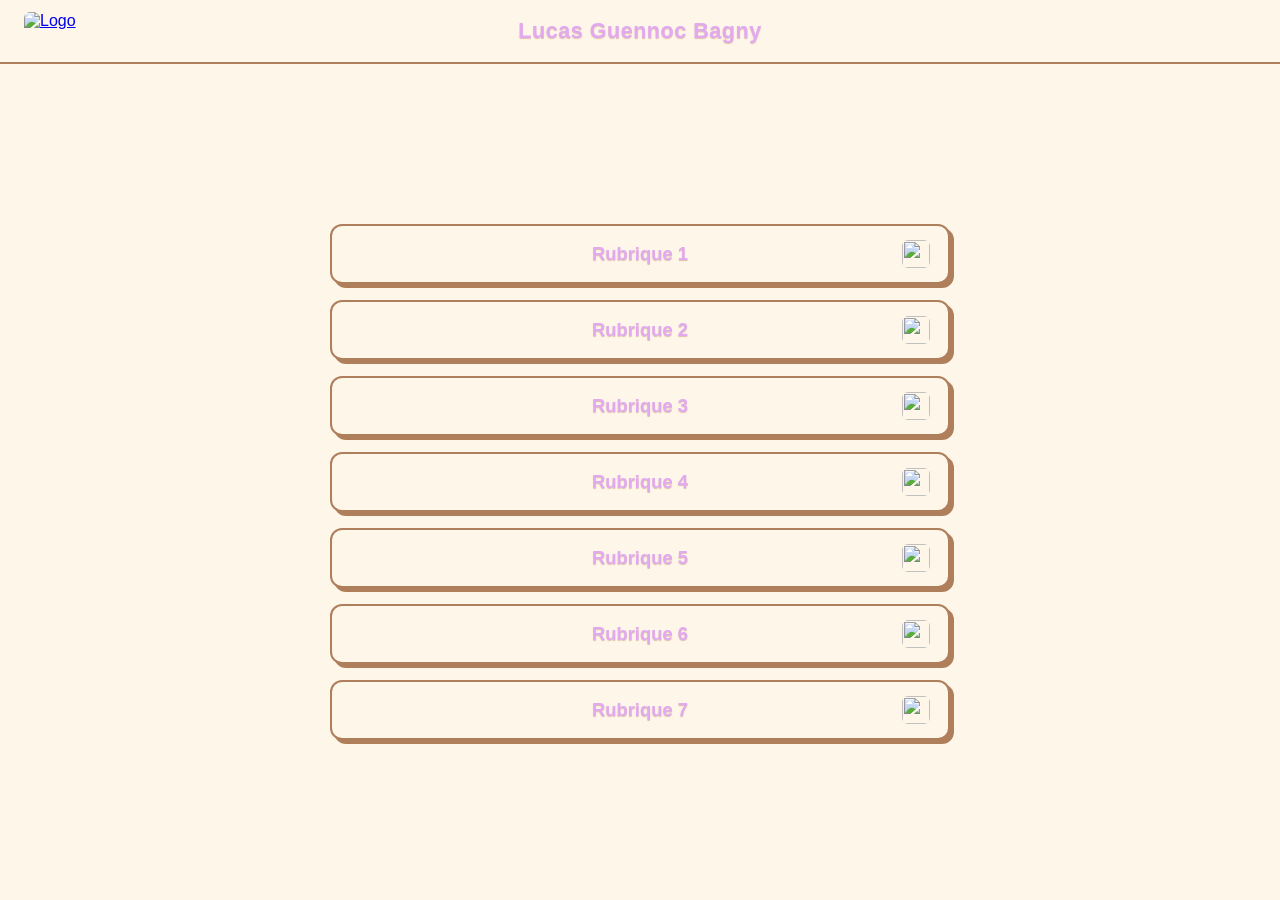
==== lien.html @ ada76bb2 "a" ====
<!DOCTYPE html>
<html lang="fr">
<head>
  <meta charset="UTF-8" />
  <meta name="viewport" content="width=device-width, initial-scale=1.0" />
  <title>Mes liens — Lucas Guennoc Bagny</title>
  <link rel="stylesheet" href="style.css" />
  <link rel="stylesheet" href="liens.css" />
</head>
<body>

  <!-- Fine banderole du haut (identique à l'accueil) -->
  <header class="top-banner">
    <a href="index.html" class="logo-link" aria-label="Retour à l'accueil">
      <img src="logo.png" alt="Logo" class="logo" />
    </a>
    <h1 class="site-title">Lucas Guennoc Bagny</h1>
  </header>

  <main class="liens-page">
    <div class="rubriques-liste">

      <!-- Rubrique 1 -->
      <a href="https://exemple.com/1" target="_blank" rel="noopener noreferrer" class="rubrique-item">
        <span class="rubrique-texte">Rubrique 1</span>
        <img src="icone1.png" alt="" class="rubrique-icone" />
      </a>

      <!-- Rubrique 2 -->
      <a href="https://exemple.com/2" target="_blank" rel="noopener noreferrer" class="rubrique-item">
        <span class="rubrique-texte">Rubrique 2</span>
        <img src="icone2.png" alt="" class="rubrique-icone" />
      </a>

      <!-- Rubrique 3 -->
      <a href="https://exemple.com/3" target="_blank" rel="noopener noreferrer" class="rubrique-item">
        <span class="rubrique-texte">Rubrique 3</span>
        <img src="icone3.png" alt="" class="rubrique-icone" />
      </a>

      <!-- Rubrique 4 -->
      <a href="https://exemple.com/4" target="_blank" rel="noopener noreferrer" class="rubrique-item">
        <span class="rubrique-texte">Rubrique 4</span>
        <img src="icone4.png" alt="" class="rubrique-icone" />
      </a>

      <!-- Rubrique 5 -->
      <a href="https://exemple.com/5" target="_blank" rel="noopener noreferrer" class="rubrique-item">
        <span class="rubrique-texte">Rubrique 5</span>
        <img src="icone5.png" alt="" class="rubrique-icone" />
      </a>

      <!-- Rubrique 6 -->
      <a href="https://exemple.com/6" target="_blank" rel="noopener noreferrer" class="rubrique-item">
        <span class="rubrique-texte">Rubrique 6</span>
        <img src="icone6.png" alt="" class="rubrique-icone" />
      </a>

      <!-- Rubrique 7 -->
      <a href="https://exemple.com/7" target="_blank" rel="noopener noreferrer" class="rubrique-item">
        <span class="rubrique-texte">Rubrique 7</span>
        <img src="icone7.png" alt="" class="rubrique-icone" />
      </a>

    </div>
  </main>

</body>
</html>
---- style.css ----
/* Réinitialisation de base */
* {
  box-sizing: border-box;
  margin: 0;
  padding: 0;
}

body {
  background-color: #fff6ea;
  color: #e2a9f1;
  font-family: 'Segoe UI', Tahoma, Geneva, Verdana, sans-serif;
  min-height: 100vh;
  display: flex;
  flex-direction: column;
}

/* --- Fine banderole du haut --- */
.top-banner {
  display: grid;
  grid-template-columns: 1fr auto 1fr;
  align-items: center;
  padding: 12px 24px;
  background-color: #fff6ea;
  border-bottom: 2px solid #af7f5b; /* Démarcation */
}

.logo-link {
  justify-self: start;
  display: flex;
  align-items: center;
}

.logo {
  height: 38px;
  width: auto;
  object-fit: contain;
  border-radius: 6px;
}

.site-title {
  justify-self: center;
  font-size: 1.35rem;
  font-weight: 700;
  letter-spacing: 0.5px;
  color: #e2a9f1;
  /* Légère ombre pour faire ressortir le lilas clair sur le fond crème */
  text-shadow: 0 1px 1px rgba(175, 127, 91, 0.45);
  text-align: center;
}

/* --- Zone principale & les 2 rectangles --- */
.main-container {
  flex: 1;
  display: flex;
  align-items: center;
  justify-content: center;
  padding: 40px 24px;
}

.cards-grid {
  display: flex;
  flex-wrap: wrap;
  gap: 32px;
  justify-content: center;
  width: 100%;
  max-width: 900px;
}

.nav-card {
  flex: 1 1 320px;
  max-width: 400px;
  min-height: 220px;
  background-color: #fff6ea;
  border: 2px solid #af7f5b; /* Démarcation du rectangle */
  border-radius: 16px;
  padding: 32px 24px;
  text-decoration: none;
  color: #e2a9f1;
  display: flex;
  flex-direction: column;
  justify-content: center;
  align-items: center;
  text-align: center;
  /* Ombre solide style néo-brutaliste léger en #af7f5b */
  box-shadow: 6px 6px 0px #af7f5b;
  transition: transform 0.2s ease, box-shadow 0.2s ease, background-color 0.2s ease;
}

.nav-card h2 {
  font-size: 1.6rem;
  margin-bottom: 12px;
  text-shadow: 0 1px 1px rgba(175, 127, 91, 0.45);
}

.nav-card p {
  font-size: 1rem;
  font-weight: 500;
  text-shadow: 0 1px 1px rgba(175, 127, 91, 0.35);
}

/* Effet au survol de la souris */
.nav-card:hover {
  transform: translate(-3px, -3px);
  box-shadow: 9px 9px 0px #af7f5b;
  background-color: #fdf0df;
}

/* Effet au clic */
.nav-card:active {
  transform: translate(2px, 2px);
  box-shadow: 2px 2px 0px #af7f5b;
}

/* Adaptation mobile */
@media (max-width: 600px) {
  .top-banner {
    padding: 10px 16px;
  }

  .site-title {
    font-size: 1.1rem;
  }

  .logo {
    height: 60px;
  }
}




/* CSS DES LIENS */

.liens-page {
  flex: 1;
  display: flex;
  justify-content: center;
  align-items: center;
  padding: 36px 20px;
}

.rubriques-liste {
  display: flex;
  flex-direction: column;
  gap: 16px;
  width: 100%;
  max-width: 620px;
}

.rubrique-item {
  display: grid;
  grid-template-columns: 44px 1fr 44px; /* Gauche vide équilibrée | Milieu texte | Droite icône */
  align-items: center;
  padding: 14px 18px;
  background-color: #fff6ea;
  border: 2px solid #af7f5b;
  border-radius: 12px;
  text-decoration: none;
  color: #e2a9f1;
  box-shadow: 4px 4px 0px #af7f5b;
  transition: transform 0.18s ease, box-shadow 0.18s ease, background-color 0.18s ease;
}

.rubrique-texte {
  grid-column: 2;
  justify-self: center;
  text-align: center;
  font-size: 1.15rem;
  font-weight: 600;
  text-shadow: 0 1px 1px rgba(175, 127, 91, 0.45);
}

.rubrique-icone {
  grid-column: 3;
  justify-self: end;
  width: 28px;
  height: 28px;
  object-fit: contain;
  border-radius: 6px;
}

.rubrique-item:hover {
  transform: translate(-2px, -2px);
  box-shadow: 6px 6px 0px #af7f5b;
  background-color: #fdf0df;
}

.rubrique-item:active {
  transform: translate(2px, 2px);
  box-shadow: 2px 2px 0px #af7f5b;
}

@media (max-width: 520px) {
  .rubrique-item {
    grid-template-columns: 32px 1fr 32px;
    padding: 12px 14px;
  }

  .rubrique-texte {
    font-size: 1rem;
  }

  .rubrique-icone {
    width: 24px;
    height: 24px;
  }
}
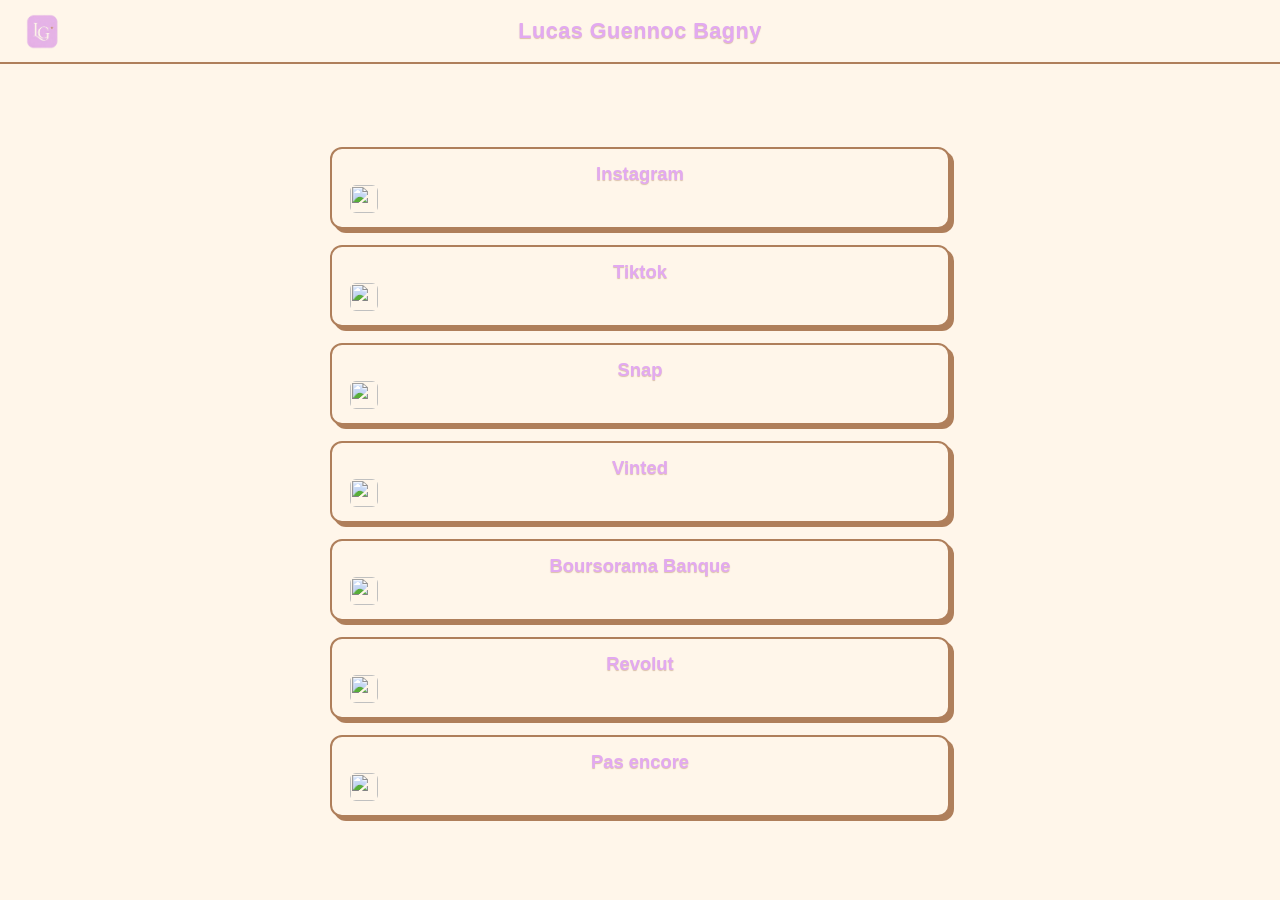
==== commit b9c691b5: "a" ====
--- a/lien.html
+++ b/lien.html
@@ -12,7 +12,7 @@
   <!-- Fine banderole du haut (identique à l'accueil) -->
   <header class="top-banner">
     <a href="index.html" class="logo-link" aria-label="Retour à l'accueil">
-      <img src="logo.png" alt="Logo" class="logo" />
+      <img src="logolgb.png" alt="Logo" class="logo" />
     </a>
     <h1 class="site-title">Lucas Guennoc Bagny</h1>
   </header>
@@ -21,44 +21,44 @@
     <div class="rubriques-liste">
 
       <!-- Rubrique 1 -->
-      <a href="https://exemple.com/1" target="_blank" rel="noopener noreferrer" class="rubrique-item">
-        <span class="rubrique-texte">Rubrique 1</span>
+      <a href="https://www.instagram.com/lucas.gncb?fqnt=amhoZDVzODUzZmVs&utm_source=qr" target="_blank" rel="noopener noreferrer" class="rubrique-item">
+        <span class="rubrique-texte">Instagram</span>
         <img src="icone1.png" alt="" class="rubrique-icone" />
       </a>
 
       <!-- Rubrique 2 -->
-      <a href="https://exemple.com/2" target="_blank" rel="noopener noreferrer" class="rubrique-item">
-        <span class="rubrique-texte">Rubrique 2</span>
+      <a href="https://www.tiktok.com/@lucas_gnc?_r=1&_t=ZG-9BcjdrK2OnJ" target="_blank" rel="noopener noreferrer" class="rubrique-item">
+        <span class="rubrique-texte">Tiktok</span>
         <img src="icone2.png" alt="" class="rubrique-icone" />
       </a>
 
       <!-- Rubrique 3 -->
-      <a href="https://exemple.com/3" target="_blank" rel="noopener noreferrer" class="rubrique-item">
-        <span class="rubrique-texte">Rubrique 3</span>
+      <a href="https://snapchat.com/t/1lXszmKQ" target="_blank" rel="noopener noreferrer" class="rubrique-item">
+        <span class="rubrique-texte">Snap</span>
         <img src="icone3.png" alt="" class="rubrique-icone" />
       </a>
 
       <!-- Rubrique 4 -->
-      <a href="https://exemple.com/4" target="_blank" rel="noopener noreferrer" class="rubrique-item">
-        <span class="rubrique-texte">Rubrique 4</span>
+      <a href="https://www.vinted.fr/member/157258825-lucasgncb" target="_blank" rel="noopener noreferrer" class="rubrique-item">
+        <span class="rubrique-texte">Vinted</span>
         <img src="icone4.png" alt="" class="rubrique-icone" />
       </a>
 
       <!-- Rubrique 5 -->
-      <a href="https://exemple.com/5" target="_blank" rel="noopener noreferrer" class="rubrique-item">
-        <span class="rubrique-texte">Rubrique 5</span>
+      <a href="https://bour.so/p/YFesrN14b8z" target="_blank" rel="noopener noreferrer" class="rubrique-item">
+        <span class="rubrique-texte">Boursorama Banque</span>
         <img src="icone5.png" alt="" class="rubrique-icone" />
       </a>
 
       <!-- Rubrique 6 -->
-      <a href="https://exemple.com/6" target="_blank" rel="noopener noreferrer" class="rubrique-item">
-        <span class="rubrique-texte">Rubrique 6</span>
+      <a href="https://revolut.com/referral/?referral-code=lucas_nn_qxb5!NOV2-26-VR-FR&geo-redirect" target="_blank" rel="noopener noreferrer" class="rubrique-item">
+        <span class="rubrique-texte">Revolut</span>
         <img src="icone6.png" alt="" class="rubrique-icone" />
       </a>
 
       <!-- Rubrique 7 -->
       <a href="https://exemple.com/7" target="_blank" rel="noopener noreferrer" class="rubrique-item">
-        <span class="rubrique-texte">Rubrique 7</span>
+        <span class="rubrique-texte">Pas encore</span>
         <img src="icone7.png" alt="" class="rubrique-icone" />
       </a>
 
--- a/style.css
+++ b/style.css
@@ -149,7 +149,7 @@
 
 .rubrique-item {
   display: grid;
-  grid-template-columns: 44px 1fr 44px; /* Gauche vide équilibrée | Milieu texte | Droite icône */
+  grid-template-columns: 44px 1fr 44px; /* Gauche icône | Milieu texte | Droite vide équilibrée */
   align-items: center;
   padding: 14px 18px;
   background-color: #fff6ea;
@@ -159,6 +159,15 @@
   color: #e2a9f1;
   box-shadow: 4px 4px 0px #af7f5b;
   transition: transform 0.18s ease, box-shadow 0.18s ease, background-color 0.18s ease;
+}
+
+.rubrique-icone {
+  grid-column: 1;
+  justify-self: start;
+  width: 28px;
+  height: 28px;
+  object-fit: contain;
+  border-radius: 6px;
 }
 
 .rubrique-texte {
@@ -170,15 +179,6 @@
   text-shadow: 0 1px 1px rgba(175, 127, 91, 0.45);
 }
 
-.rubrique-icone {
-  grid-column: 3;
-  justify-self: end;
-  width: 28px;
-  height: 28px;
-  object-fit: contain;
-  border-radius: 6px;
-}
-
 .rubrique-item:hover {
   transform: translate(-2px, -2px);
   box-shadow: 6px 6px 0px #af7f5b;
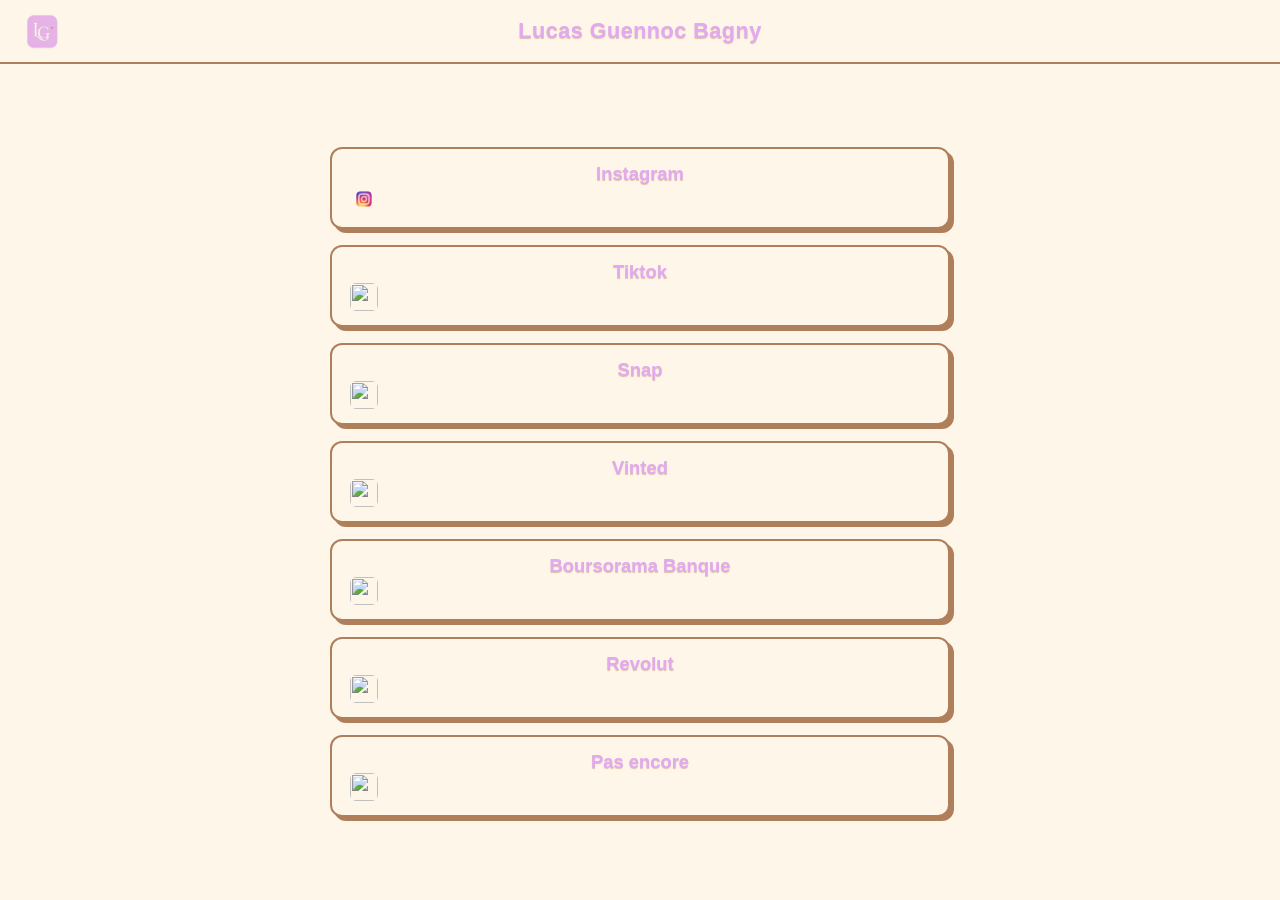
==== commit 9db7185f: "a" ====
--- a/lien.html
+++ b/lien.html
@@ -23,7 +23,7 @@
       <!-- Rubrique 1 -->
       <a href="https://www.instagram.com/lucas.gncb?fqnt=amhoZDVzODUzZmVs&utm_source=qr" target="_blank" rel="noopener noreferrer" class="rubrique-item">
         <span class="rubrique-texte">Instagram</span>
-        <img src="icone1.png" alt="" class="rubrique-icone" />
+        <img src="insta.png" alt="" class="rubrique-icone" />
       </a>
 
       <!-- Rubrique 2 -->
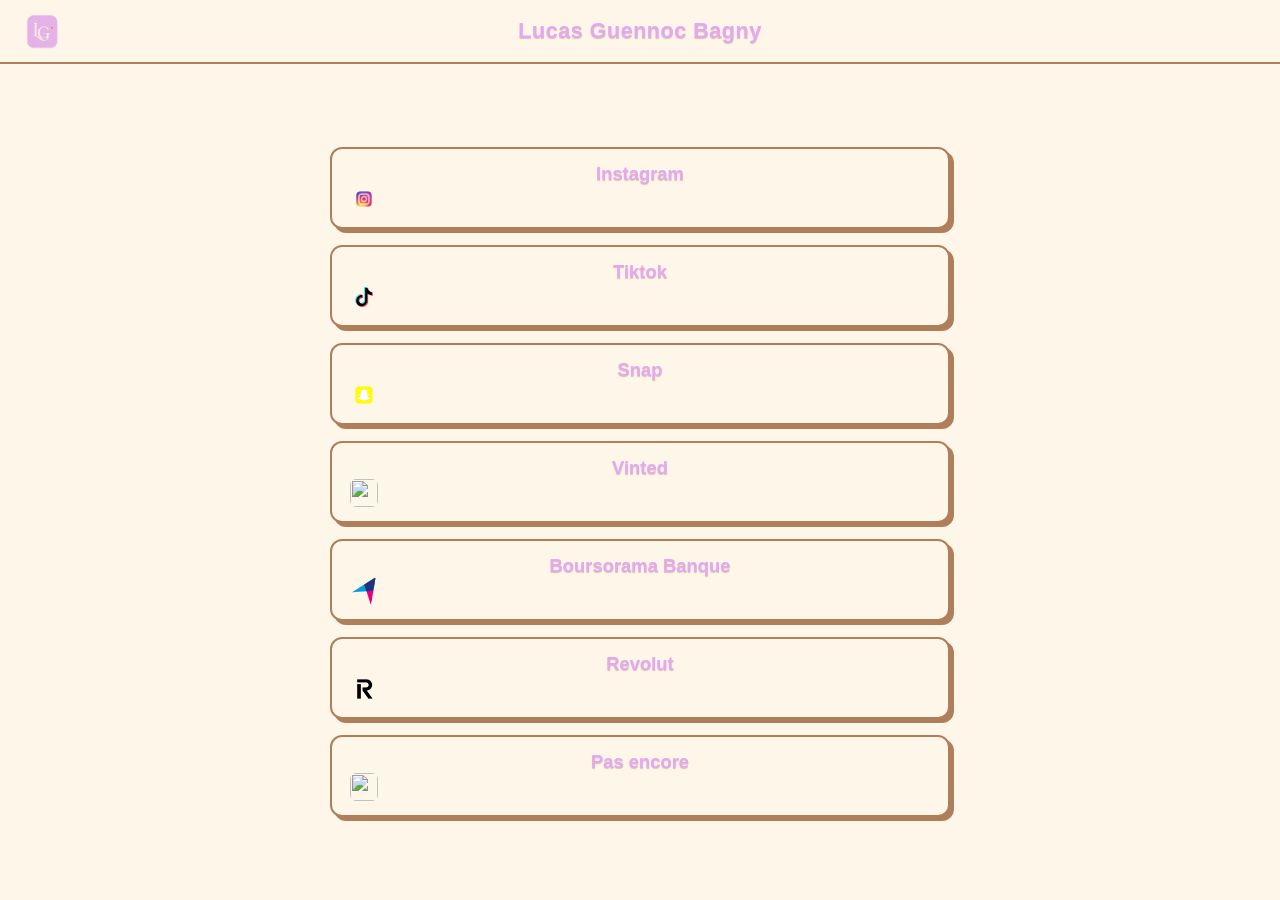
==== commit 9cdf31fe: "a" ====
--- a/lien.html
+++ b/lien.html
@@ -29,31 +29,31 @@
       <!-- Rubrique 2 -->
       <a href="https://www.tiktok.com/@lucas_gnc?_r=1&_t=ZG-9BcjdrK2OnJ" target="_blank" rel="noopener noreferrer" class="rubrique-item">
         <span class="rubrique-texte">Tiktok</span>
-        <img src="icone2.png" alt="" class="rubrique-icone" />
+        <img src="tiktok.png" alt="" class="rubrique-icone" />
       </a>
 
       <!-- Rubrique 3 -->
       <a href="https://snapchat.com/t/1lXszmKQ" target="_blank" rel="noopener noreferrer" class="rubrique-item">
         <span class="rubrique-texte">Snap</span>
-        <img src="icone3.png" alt="" class="rubrique-icone" />
+        <img src="snap.png" alt="" class="rubrique-icone" />
       </a>
 
       <!-- Rubrique 4 -->
       <a href="https://www.vinted.fr/member/157258825-lucasgncb" target="_blank" rel="noopener noreferrer" class="rubrique-item">
         <span class="rubrique-texte">Vinted</span>
-        <img src="icone4.png" alt="" class="rubrique-icone" />
+        <img src="vinted.png" alt="" class="rubrique-icone" />
       </a>
 
       <!-- Rubrique 5 -->
       <a href="https://bour.so/p/YFesrN14b8z" target="_blank" rel="noopener noreferrer" class="rubrique-item">
         <span class="rubrique-texte">Boursorama Banque</span>
-        <img src="icone5.png" alt="" class="rubrique-icone" />
+        <img src="bourso.png" alt="" class="rubrique-icone" />
       </a>
 
       <!-- Rubrique 6 -->
       <a href="https://revolut.com/referral/?referral-code=lucas_nn_qxb5!NOV2-26-VR-FR&geo-redirect" target="_blank" rel="noopener noreferrer" class="rubrique-item">
         <span class="rubrique-texte">Revolut</span>
-        <img src="icone6.png" alt="" class="rubrique-icone" />
+        <img src="revolut.png" alt="" class="rubrique-icone" />
       </a>
 
       <!-- Rubrique 7 -->
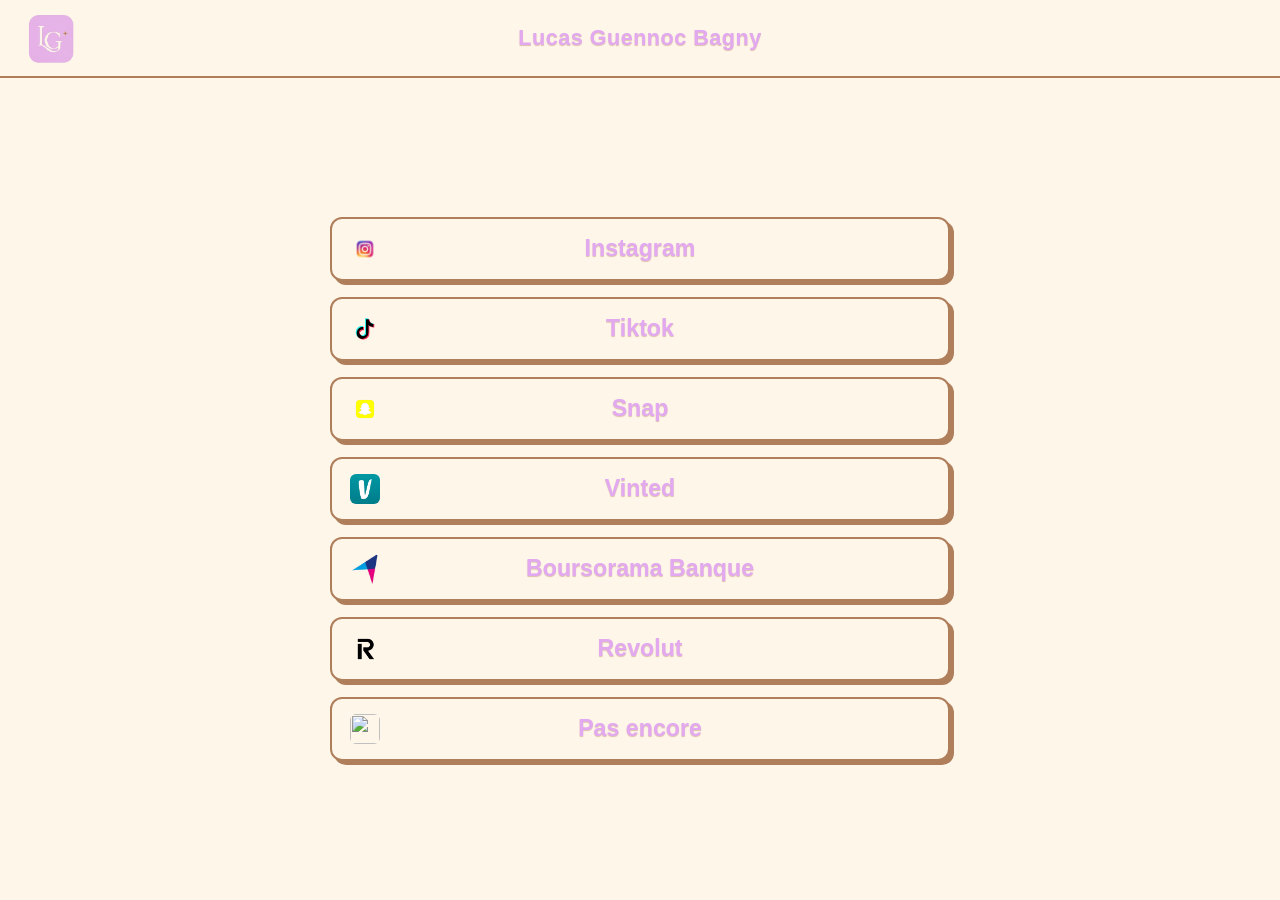
==== commit eabd7f93: "ajout" ====
--- a/lien.html
+++ b/lien.html
@@ -22,44 +22,44 @@
 
       <!-- Rubrique 1 -->
       <a href="https://www.instagram.com/lucas.gncb?fqnt=amhoZDVzODUzZmVs&utm_source=qr" target="_blank" rel="noopener noreferrer" class="rubrique-item">
+        <img src="insta.png" alt="" class="rubrique-icone" />
         <span class="rubrique-texte">Instagram</span>
-        <img src="insta.png" alt="" class="rubrique-icone" />
       </a>
 
       <!-- Rubrique 2 -->
       <a href="https://www.tiktok.com/@lucas_gnc?_r=1&_t=ZG-9BcjdrK2OnJ" target="_blank" rel="noopener noreferrer" class="rubrique-item">
+        <img src="tiktok.png" alt="" class="rubrique-icone" />
         <span class="rubrique-texte">Tiktok</span>
-        <img src="tiktok.png" alt="" class="rubrique-icone" />
       </a>
 
       <!-- Rubrique 3 -->
       <a href="https://snapchat.com/t/1lXszmKQ" target="_blank" rel="noopener noreferrer" class="rubrique-item">
+        <img src="snap.png" alt="" class="rubrique-icone" />
         <span class="rubrique-texte">Snap</span>
-        <img src="snap.png" alt="" class="rubrique-icone" />
       </a>
 
       <!-- Rubrique 4 -->
       <a href="https://www.vinted.fr/member/157258825-lucasgncb" target="_blank" rel="noopener noreferrer" class="rubrique-item">
+        <img src="vinted.png" alt="" class="rubrique-icone" />
         <span class="rubrique-texte">Vinted</span>
-        <img src="vinted.png" alt="" class="rubrique-icone" />
       </a>
 
       <!-- Rubrique 5 -->
       <a href="https://bour.so/p/YFesrN14b8z" target="_blank" rel="noopener noreferrer" class="rubrique-item">
+        <img src="bourso.png" alt="" class="rubrique-icone" />
         <span class="rubrique-texte">Boursorama Banque</span>
-        <img src="bourso.png" alt="" class="rubrique-icone" />
       </a>
 
       <!-- Rubrique 6 -->
       <a href="https://revolut.com/referral/?referral-code=lucas_nn_qxb5!NOV2-26-VR-FR&geo-redirect" target="_blank" rel="noopener noreferrer" class="rubrique-item">
+        <img src="revolut.png" alt="" class="rubrique-icone" />
         <span class="rubrique-texte">Revolut</span>
-        <img src="revolut.png" alt="" class="rubrique-icone" />
       </a>
 
       <!-- Rubrique 7 -->
       <a href="https://exemple.com/7" target="_blank" rel="noopener noreferrer" class="rubrique-item">
+        <img src="icone7.png" alt="" class="rubrique-icone" />
         <span class="rubrique-texte">Pas encore</span>
-        <img src="icone7.png" alt="" class="rubrique-icone" />
       </a>
 
     </div>
--- a/style.css
+++ b/style.css
@@ -19,31 +19,32 @@
   display: grid;
   grid-template-columns: 1fr auto 1fr;
   align-items: center;
-  padding: 12px 24px;
+  padding: 10px 24px;
   background-color: #fff6ea;
   border-bottom: 2px solid #af7f5b; /* Démarcation */
 }
 
 .logo-link {
+  grid-column: 1;
   justify-self: start;
   display: flex;
   align-items: center;
 }
 
 .logo {
-  height: 38px;
+  height: 56px; /* Plus grand à gauche */
   width: auto;
   object-fit: contain;
   border-radius: 6px;
 }
 
 .site-title {
+  grid-column: 2;
   justify-self: center;
   font-size: 1.35rem;
   font-weight: 700;
   letter-spacing: 0.5px;
   color: #e2a9f1;
-  /* Légère ombre pour faire ressortir le lilas clair sur le fond crème */
   text-shadow: 0 1px 1px rgba(175, 127, 91, 0.45);
   text-align: center;
 }
@@ -71,7 +72,7 @@
   max-width: 400px;
   min-height: 220px;
   background-color: #fff6ea;
-  border: 2px solid #af7f5b; /* Démarcation du rectangle */
+  border: 2px solid #af7f5b;
   border-radius: 16px;
   padding: 32px 24px;
   text-decoration: none;
@@ -81,7 +82,6 @@
   justify-content: center;
   align-items: center;
   text-align: center;
-  /* Ombre solide style néo-brutaliste léger en #af7f5b */
   box-shadow: 6px 6px 0px #af7f5b;
   transition: transform 0.2s ease, box-shadow 0.2s ease, background-color 0.2s ease;
 }
@@ -98,14 +98,12 @@
   text-shadow: 0 1px 1px rgba(175, 127, 91, 0.35);
 }
 
-/* Effet au survol de la souris */
 .nav-card:hover {
   transform: translate(-3px, -3px);
   box-shadow: 9px 9px 0px #af7f5b;
   background-color: #fdf0df;
 }
 
-/* Effet au clic */
 .nav-card:active {
   transform: translate(2px, 2px);
   box-shadow: 2px 2px 0px #af7f5b;
@@ -122,15 +120,11 @@
   }
 
   .logo {
-    height: 60px;
-  }
-}
-
-
-
-
-/* CSS DES LIENS */
-
+    height: 68px;
+  }
+}
+
+/* --- CSS DES LIENS --- */
 .liens-page {
   flex: 1;
   display: flex;
@@ -149,8 +143,9 @@
 
 .rubrique-item {
   display: grid;
-  grid-template-columns: 44px 1fr 44px; /* Gauche icône | Milieu texte | Droite vide équilibrée */
-  align-items: center;
+  grid-template-columns: 48px 1fr 48px; /* Icône à gauche | Texte centré | Symétrie à droite */
+  align-items: center;
+  min-height: 64px;
   padding: 14px 18px;
   background-color: #fff6ea;
   border: 2px solid #af7f5b;
@@ -164,8 +159,9 @@
 .rubrique-icone {
   grid-column: 1;
   justify-self: start;
-  width: 28px;
-  height: 28px;
+  align-self: center;
+  width: 30px;
+  height: 30px;
   object-fit: contain;
   border-radius: 6px;
 }
@@ -173,9 +169,11 @@
 .rubrique-texte {
   grid-column: 2;
   justify-self: center;
+  align-self: center;
   text-align: center;
-  font-size: 1.15rem;
-  font-weight: 600;
+  font-size: 1.45rem; /* Texte plus grand et centré */
+  font-weight: 700;
+  line-height: 1.2;
   text-shadow: 0 1px 1px rgba(175, 127, 91, 0.45);
 }
 
@@ -192,16 +190,17 @@
 
 @media (max-width: 520px) {
   .rubrique-item {
-    grid-template-columns: 32px 1fr 32px;
+    grid-template-columns: 36px 1fr 36px;
+    min-height: 58px;
     padding: 12px 14px;
   }
 
   .rubrique-texte {
-    font-size: 1rem;
+    font-size: 1.2rem;
   }
 
   .rubrique-icone {
-    width: 24px;
-    height: 24px;
+    width: 26px;
+    height: 26px;
   }
 }
